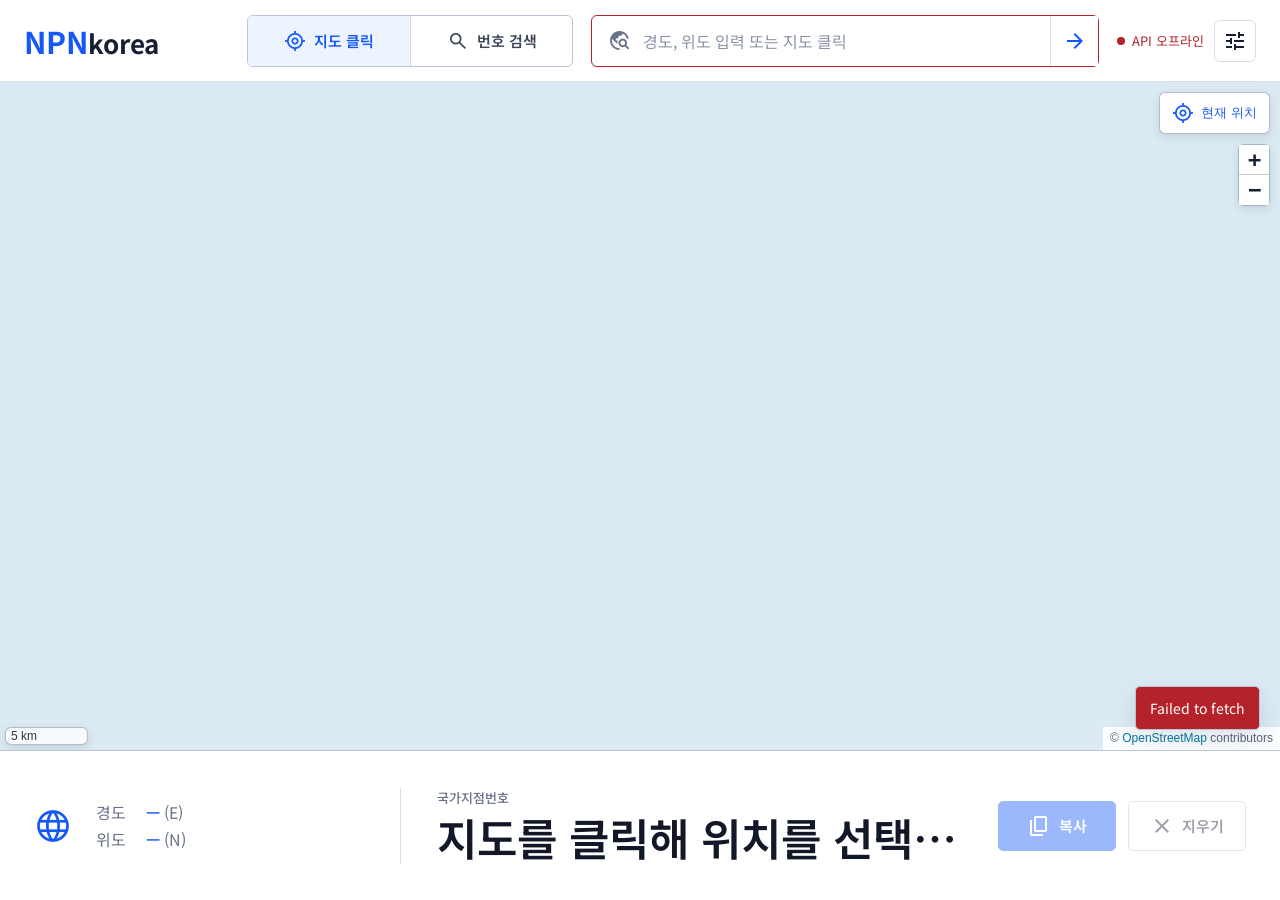
==== web/index.html @ 51260707 "Initial commit" ====
<!DOCTYPE html>
<html lang="ko">
  <head>
    <meta charset="utf-8" />
    <meta name="viewport" content="width=device-width, initial-scale=1" />
    <meta name="theme-color" content="#ffffff" />
    <title>NPNkorea Map</title>
    <link rel="icon" href="data:," />
    <link rel="preconnect" href="https://fonts.googleapis.com" />
    <link rel="preconnect" href="https://fonts.gstatic.com" crossorigin />
    <link
      href="https://fonts.googleapis.com/css2?family=Material+Symbols+Outlined:opsz,wght,FILL,GRAD@20..48,400,0,0&family=Noto+Sans+KR:wght@400;500;600;700&display=swap"
      rel="stylesheet"
    />
    <link rel="stylesheet" href="vendor/leaflet/leaflet.css" />
    <link rel="stylesheet" href="styles.css" />
  </head>
  <body>
    <div class="app-shell">
      <header class="command-bar">
        <div class="brand" aria-label="NPNkorea">
          <strong>NPN</strong><span>korea</span>
        </div>

        <div class="mode-switch" role="tablist" aria-label="변환 방식">
          <button
            id="map-mode"
            class="mode-button is-active"
            type="button"
            role="tab"
            aria-selected="true"
            data-mode="map"
          >
            <span class="material-symbols-outlined" aria-hidden="true">my_location</span>
            지도 클릭
          </button>
          <button
            id="code-mode"
            class="mode-button"
            type="button"
            role="tab"
            aria-selected="false"
            data-mode="code"
          >
            <span class="material-symbols-outlined" aria-hidden="true">search</span>
            번호 검색
          </button>
        </div>

        <form id="command-form" class="command-form" novalidate>
          <span class="material-symbols-outlined command-icon" aria-hidden="true">travel_explore</span>
          <label class="visually-hidden" for="command-input">좌표 또는 국가지점번호</label>
          <input
            id="command-input"
            type="text"
            inputmode="text"
            autocomplete="off"
            placeholder="경도, 위도 입력 또는 지도 클릭"
          />
          <button id="command-submit" class="icon-button submit-button" type="submit" aria-label="변환">
            <span class="material-symbols-outlined" aria-hidden="true">arrow_forward</span>
          </button>
        </form>

        <div class="command-tools">
          <span id="connection-state" class="connection-state" role="status">
            <span class="connection-dot" aria-hidden="true"></span>
            <span id="connection-label">확인 중</span>
          </span>
          <button
            id="settings-toggle"
            class="icon-button"
            type="button"
            aria-label="API 설정"
            aria-expanded="false"
            aria-controls="settings-panel"
            title="API 설정"
          >
            <span class="material-symbols-outlined" aria-hidden="true">tune</span>
          </button>
        </div>
      </header>

      <aside id="settings-panel" class="settings-panel" hidden>
        <div class="settings-heading">
          <strong>API 연결</strong>
          <button id="settings-close" class="icon-button compact" type="button" aria-label="설정 닫기">
            <span class="material-symbols-outlined" aria-hidden="true">close</span>
          </button>
        </div>
        <label for="base-url">Backend URL</label>
        <div class="settings-row">
          <input id="base-url" type="url" value="http://127.0.0.1:8000" spellcheck="false" />
          <button id="health-button" type="button">연결 확인</button>
        </div>
      </aside>

      <main class="map-stage">
        <div id="map" aria-label="대한민국 인터랙티브 지도"></div>

        <section id="selection-card" class="selection-card" aria-live="polite" hidden>
          <div class="selection-title">
            <span>선택 위치</span>
            <strong>(10 m)</strong>
          </div>
          <dl>
            <div><dt>경도</dt><dd id="selection-lon">—</dd></div>
            <div><dt>위도</dt><dd id="selection-lat">—</dd></div>
          </dl>
        </section>

        <div id="toast" class="toast" role="status" aria-live="polite" hidden></div>
      </main>

      <footer id="result-dock" class="result-dock" aria-live="polite">
        <div class="coordinate-result">
          <span class="material-symbols-outlined coordinate-symbol" aria-hidden="true">language</span>
          <dl>
            <div>
              <dt>경도</dt>
              <dd><span id="result-lon">—</span><span class="coordinate-axis"> (E)</span></dd>
            </div>
            <div>
              <dt>위도</dt>
              <dd><span id="result-lat">—</span><span class="coordinate-axis"> (N)</span></dd>
            </div>
          </dl>
        </div>

        <div class="result-divider" aria-hidden="true"></div>

        <div class="npn-result">
          <span>국가지점번호</span>
          <strong id="result-code">지도를 클릭해 위치를 선택하세요</strong>
        </div>

        <div class="dock-actions">
          <button id="copy-button" class="primary-action" type="button" disabled>
            <span class="material-symbols-outlined" aria-hidden="true">content_copy</span>
            복사
          </button>
          <button id="clear-button" class="secondary-action" type="button" disabled>
            <span class="material-symbols-outlined" aria-hidden="true">close</span>
            지우기
          </button>
        </div>
      </footer>
    </div>

    <noscript>이 지도 도구를 사용하려면 JavaScript를 활성화해야 합니다.</noscript>
    <script src="vendor/leaflet/leaflet.js"></script>
    <script src="app.js"></script>
  </body>
</html>
---- web/vendor/leaflet/leaflet.css ----
/* required styles */

.leaflet-pane,
.leaflet-tile,
.leaflet-marker-icon,
.leaflet-marker-shadow,
.leaflet-tile-container,
.leaflet-pane > svg,
.leaflet-pane > canvas,
.leaflet-zoom-box,
.leaflet-image-layer,
.leaflet-layer {
	position: absolute;
	left: 0;
	top: 0;
	}
.leaflet-container {
	overflow: hidden;
	}
.leaflet-tile,
.leaflet-marker-icon,
.leaflet-marker-shadow {
	-webkit-user-select: none;
	   -moz-user-select: none;
	        user-select: none;
	  -webkit-user-drag: none;
	}
/* Prevents IE11 from highlighting tiles in blue */
.leaflet-tile::selection {
	background: transparent;
}
/* Safari renders non-retina tile on retina better with this, but Chrome is worse */
.leaflet-safari .leaflet-tile {
	image-rendering: -webkit-optimize-contrast;
	}
/* hack that prevents hw layers "stretching" when loading new tiles */
.leaflet-safari .leaflet-tile-container {
	width: 1600px;
	height: 1600px;
	-webkit-transform-origin: 0 0;
	}
.leaflet-marker-icon,
.leaflet-marker-shadow {
	display: block;
	}
/* .leaflet-container svg: reset svg max-width decleration shipped in Joomla! (joomla.org) 3.x */
/* .leaflet-container img: map is broken in FF if you have max-width: 100% on tiles */
.leaflet-container .leaflet-overlay-pane svg {
	max-width: none !important;
	max-height: none !important;
	}
.leaflet-container .leaflet-marker-pane img,
.leaflet-container .leaflet-shadow-pane img,
.leaflet-container .leaflet-tile-pane img,
.leaflet-container img.leaflet-image-layer,
.leaflet-container .leaflet-tile {
	max-width: none !important;
	max-height: none !important;
	width: auto;
	padding: 0;
	}

.leaflet-container img.leaflet-tile {
	/* See: https://bugs.chromium.org/p/chromium/issues/detail?id=600120 */
	mix-blend-mode: plus-lighter;
}

.leaflet-container.leaflet-touch-zoom {
	-ms-touch-action: pan-x pan-y;
	touch-action: pan-x pan-y;
	}
.leaflet-container.leaflet-touch-drag {
	-ms-touch-action: pinch-zoom;
	/* Fallback for FF which doesn't support pinch-zoom */
	touch-action: none;
	touch-action: pinch-zoom;
}
.leaflet-container.leaflet-touch-drag.leaflet-touch-zoom {
	-ms-touch-action: none;
	touch-action: none;
}
.leaflet-container {
	-webkit-tap-highlight-color: transparent;
}
.leaflet-container a {
	-webkit-tap-highlight-color: rgba(51, 181, 229, 0.4);
}
.leaflet-tile {
	filter: inherit;
	visibility: hidden;
	}
.leaflet-tile-loaded {
	visibility: inherit;
	}
.leaflet-zoom-box {
	width: 0;
	height: 0;
	-moz-box-sizing: border-box;
	     box-sizing: border-box;
	z-index: 800;
	}
/* workaround for https://bugzilla.mozilla.org/show_bug.cgi?id=888319 */
.leaflet-overlay-pane svg {
	-moz-user-select: none;
	}

.leaflet-pane         { z-index: 400; }

.leaflet-tile-pane    { z-index: 200; }
.leaflet-overlay-pane { z-index: 400; }
.leaflet-shadow-pane  { z-index: 500; }
.leaflet-marker-pane  { z-index: 600; }
.leaflet-tooltip-pane   { z-index: 650; }
.leaflet-popup-pane   { z-index: 700; }

.leaflet-map-pane canvas { z-index: 100; }
.leaflet-map-pane svg    { z-index: 200; }

.leaflet-vml-shape {
	width: 1px;
	height: 1px;
	}
.lvml {
	behavior: url(#default#VML);
	display: inline-block;
	position: absolute;
	}


/* control positioning */

.leaflet-control {
	position: relative;
	z-index: 800;
	pointer-events: visiblePainted; /* IE 9-10 doesn't have auto */
	pointer-events: auto;
	}
.leaflet-top,
.leaflet-bottom {
	position: absolute;
	z-index: 1000;
	pointer-events: none;
	}
.leaflet-top {
	top: 0;
	}
.leaflet-right {
	right: 0;
	}
.leaflet-bottom {
	bottom: 0;
	}
.leaflet-left {
	left: 0;
	}
.leaflet-control {
	float: left;
	clear: both;
	}
.leaflet-right .leaflet-control {
	float: right;
	}
.leaflet-top .leaflet-control {
	margin-top: 10px;
	}
.leaflet-bottom .leaflet-control {
	margin-bottom: 10px;
	}
.leaflet-left .leaflet-control {
	margin-left: 10px;
	}
.leaflet-right .leaflet-control {
	margin-right: 10px;
	}


/* zoom and fade animations */

.leaflet-fade-anim .leaflet-popup {
	opacity: 0;
	-webkit-transition: opacity 0.2s linear;
	   -moz-transition: opacity 0.2s linear;
	        transition: opacity 0.2s linear;
	}
.leaflet-fade-anim .leaflet-map-pane .leaflet-popup {
	opacity: 1;
	}
.leaflet-zoom-animated {
	-webkit-transform-origin: 0 0;
	    -ms-transform-origin: 0 0;
	        transform-origin: 0 0;
	}
svg.leaflet-zoom-animated {
	will-change: transform;
}

.leaflet-zoom-anim .leaflet-zoom-animated {
	-webkit-transition: -webkit-transform 0.25s cubic-bezier(0,0,0.25,1);
	   -moz-transition:    -moz-transform 0.25s cubic-bezier(0,0,0.25,1);
	        transition:         transform 0.25s cubic-bezier(0,0,0.25,1);
	}
.leaflet-zoom-anim .leaflet-tile,
.leaflet-pan-anim .leaflet-tile {
	-webkit-transition: none;
	   -moz-transition: none;
	        transition: none;
	}

.leaflet-zoom-anim .leaflet-zoom-hide {
	visibility: hidden;
	}


/* cursors */

.leaflet-interactive {
	cursor: pointer;
	}
.leaflet-grab {
	cursor: -webkit-grab;
	cursor:    -moz-grab;
	cursor:         grab;
	}
.leaflet-crosshair,
.leaflet-crosshair .leaflet-interactive {
	cursor: crosshair;
	}
.leaflet-popup-pane,
.leaflet-control {
	cursor: auto;
	}
.leaflet-dragging .leaflet-grab,
.leaflet-dragging .leaflet-grab .leaflet-interactive,
.leaflet-dragging .leaflet-marker-draggable {
	cursor: move;
	cursor: -webkit-grabbing;
	cursor:    -moz-grabbing;
	cursor:         grabbing;
	}

/* marker & overlays interactivity */
.leaflet-marker-icon,
.leaflet-marker-shadow,
.leaflet-image-layer,
.leaflet-pane > svg path,
.leaflet-tile-container {
	pointer-events: none;
	}

.leaflet-marker-icon.leaflet-interactive,
.leaflet-image-layer.leaflet-interactive,
.leaflet-pane > svg path.leaflet-interactive,
svg.leaflet-image-layer.leaflet-interactive path {
	pointer-events: visiblePainted; /* IE 9-10 doesn't have auto */
	pointer-events: auto;
	}

/* visual tweaks */

.leaflet-container {
	background: #ddd;
	outline-offset: 1px;
	}
.leaflet-container a {
	color: #0078A8;
	}
.leaflet-zoom-box {
	border: 2px dotted #38f;
	background: rgba(255,255,255,0.5);
	}


/* general typography */
.leaflet-container {
	font-family: "Helvetica Neue", Arial, Helvetica, sans-serif;
	font-size: 12px;
	font-size: 0.75rem;
	line-height: 1.5;
	}


/* general toolbar styles */

.leaflet-bar {
	box-shadow: 0 1px 5px rgba(0,0,0,0.65);
	border-radius: 4px;
	}
.leaflet-bar a {
	background-color: #fff;
	border-bottom: 1px solid #ccc;
	width: 26px;
	height: 26px;
	line-height: 26px;
	display: block;
	text-align: center;
	text-decoration: none;
	color: black;
	}
.leaflet-bar a,
.leaflet-control-layers-toggle {
	background-position: 50% 50%;
	background-repeat: no-repeat;
	display: block;
	}
.leaflet-bar a:hover,
.leaflet-bar a:focus {
	background-color: #f4f4f4;
	}
.leaflet-bar a:first-child {
	border-top-left-radius: 4px;
	border-top-right-radius: 4px;
	}
.leaflet-bar a:last-child {
	border-bottom-left-radius: 4px;
	border-bottom-right-radius: 4px;
	border-bottom: none;
	}
.leaflet-bar a.leaflet-disabled {
	cursor: default;
	background-color: #f4f4f4;
	color: #bbb;
	}

.leaflet-touch .leaflet-bar a {
	width: 30px;
	height: 30px;
	line-height: 30px;
	}
.leaflet-touch .leaflet-bar a:first-child {
	border-top-left-radius: 2px;
	border-top-right-radius: 2px;
	}
.leaflet-touch .leaflet-bar a:last-child {
	border-bottom-left-radius: 2px;
	border-bottom-right-radius: 2px;
	}

/* zoom control */

.leaflet-control-zoom-in,
.leaflet-control-zoom-out {
	font: bold 18px 'Lucida Console', Monaco, monospace;
	text-indent: 1px;
	}

.leaflet-touch .leaflet-control-zoom-in, .leaflet-touch .leaflet-control-zoom-out  {
	font-size: 22px;
	}


/* layers control */

.leaflet-control-layers {
	box-shadow: 0 1px 5px rgba(0,0,0,0.4);
	background: #fff;
	border-radius: 5px;
	}
.leaflet-control-layers-toggle {
	background-image: url(images/layers.png);
	width: 36px;
	height: 36px;
	}
.leaflet-retina .leaflet-control-layers-toggle {
	background-image: url(images/layers-2x.png);
	background-size: 26px 26px;
	}
.leaflet-touch .leaflet-control-layers-toggle {
	width: 44px;
	height: 44px;
	}
.leaflet-control-layers .leaflet-control-layers-list,
.leaflet-control-layers-expanded .leaflet-control-layers-toggle {
	display: none;
	}
.leaflet-control-layers-expanded .leaflet-control-layers-list {
	display: block;
	position: relative;
	}
.leaflet-control-layers-expanded {
	padding: 6px 10px 6px 6px;
	color: #333;
	background: #fff;
	}
.leaflet-control-layers-scrollbar {
	overflow-y: scroll;
	overflow-x: hidden;
	padding-right: 5px;
	}
.leaflet-control-layers-selector {
	margin-top: 2px;
	position: relative;
	top: 1px;
	}
.leaflet-control-layers label {
	display: block;
	font-size: 13px;
	font-size: 1.08333em;
	}
.leaflet-control-layers-separator {
	height: 0;
	border-top: 1px solid #ddd;
	margin: 5px -10px 5px -6px;
	}

/* Default icon URLs */
.leaflet-default-icon-path { /* used only in path-guessing heuristic, see L.Icon.Default */
	background-image: url(images/marker-icon.png);
	}


/* attribution and scale controls */

.leaflet-container .leaflet-control-attribution {
	background: #fff;
	background: rgba(255, 255, 255, 0.8);
	margin: 0;
	}
.leaflet-control-attribution,
.leaflet-control-scale-line {
	padding: 0 5px;
	color: #333;
	line-height: 1.4;
	}
.leaflet-control-attribution a {
	text-decoration: none;
	}
.leaflet-control-attribution a:hover,
.leaflet-control-attribution a:focus {
	text-decoration: underline;
	}
.leaflet-attribution-flag {
	display: inline !important;
	vertical-align: baseline !important;
	width: 1em;
	height: 0.6669em;
	}
.leaflet-left .leaflet-control-scale {
	margin-left: 5px;
	}
.leaflet-bottom .leaflet-control-scale {
	margin-bottom: 5px;
	}
.leaflet-control-scale-line {
	border: 2px solid #777;
	border-top: none;
	line-height: 1.1;
	padding: 2px 5px 1px;
	white-space: nowrap;
	-moz-box-sizing: border-box;
	     box-sizing: border-box;
	background: rgba(255, 255, 255, 0.8);
	text-shadow: 1px 1px #fff;
	}
.leaflet-control-scale-line:not(:first-child) {
	border-top: 2px solid #777;
	border-bottom: none;
	margin-top: -2px;
	}
.leaflet-control-scale-line:not(:first-child):not(:last-child) {
	border-bottom: 2px solid #777;
	}

.leaflet-touch .leaflet-control-attribution,
.leaflet-touch .leaflet-control-layers,
.leaflet-touch .leaflet-bar {
	box-shadow: none;
	}
.leaflet-touch .leaflet-control-layers,
.leaflet-touch .leaflet-bar {
	border: 2px solid rgba(0,0,0,0.2);
	background-clip: padding-box;
	}


/* popup */

.leaflet-popup {
	position: absolute;
	text-align: center;
	margin-bottom: 20px;
	}
.leaflet-popup-content-wrapper {
	padding: 1px;
	text-align: left;
	border-radius: 12px;
	}
.leaflet-popup-content {
	margin: 13px 24px 13px 20px;
	line-height: 1.3;
	font-size: 13px;
	font-size: 1.08333em;
	min-height: 1px;
	}
.leaflet-popup-content p {
	margin: 17px 0;
	margin: 1.3em 0;
	}
.leaflet-popup-tip-container {
	width: 40px;
	height: 20px;
	position: absolute;
	left: 50%;
	margin-top: -1px;
	margin-left: -20px;
	overflow: hidden;
	pointer-events: none;
	}
.leaflet-popup-tip {
	width: 17px;
	height: 17px;
	padding: 1px;

	margin: -10px auto 0;
	pointer-events: auto;

	-webkit-transform: rotate(45deg);
	   -moz-transform: rotate(45deg);
	    -ms-transform: rotate(45deg);
	        transform: rotate(45deg);
	}
.leaflet-popup-content-wrapper,
.leaflet-popup-tip {
	background: white;
	color: #333;
	box-shadow: 0 3px 14px rgba(0,0,0,0.4);
	}
.leaflet-container a.leaflet-popup-close-button {
	position: absolute;
	top: 0;
	right: 0;
	border: none;
	text-align: center;
	width: 24px;
	height: 24px;
	font: 16px/24px Tahoma, Verdana, sans-serif;
	color: #757575;
	text-decoration: none;
	background: transparent;
	}
.leaflet-container a.leaflet-popup-close-button:hover,
.leaflet-container a.leaflet-popup-close-button:focus {
	color: #585858;
	}
.leaflet-popup-scrolled {
	overflow: auto;
	}

.leaflet-oldie .leaflet-popup-content-wrapper {
	-ms-zoom: 1;
	}
.leaflet-oldie .leaflet-popup-tip {
	width: 24px;
	margin: 0 auto;

	-ms-filter: "progid:DXImageTransform.Microsoft.Matrix(M11=0.70710678, M12=0.70710678, M21=-0.70710678, M22=0.70710678)";
	filter: progid:DXImageTransform.Microsoft.Matrix(M11=0.70710678, M12=0.70710678, M21=-0.70710678, M22=0.70710678);
	}

.leaflet-oldie .leaflet-control-zoom,
.leaflet-oldie .leaflet-control-layers,
.leaflet-oldie .leaflet-popup-content-wrapper,
.leaflet-oldie .leaflet-popup-tip {
	border: 1px solid #999;
	}


/* div icon */

.leaflet-div-icon {
	background: #fff;
	border: 1px solid #666;
	}


/* Tooltip */
/* Base styles for the element that has a tooltip */
.leaflet-tooltip {
	position: absolute;
	padding: 6px;
	background-color: #fff;
	border: 1px solid #fff;
	border-radius: 3px;
	color: #222;
	white-space: nowrap;
	-webkit-user-select: none;
	-moz-user-select: none;
	-ms-user-select: none;
	user-select: none;
	pointer-events: none;
	box-shadow: 0 1px 3px rgba(0,0,0,0.4);
	}
.leaflet-tooltip.leaflet-interactive {
	cursor: pointer;
	pointer-events: auto;
	}
.leaflet-tooltip-top:before,
.leaflet-tooltip-bottom:before,
.leaflet-tooltip-left:before,
.leaflet-tooltip-right:before {
	position: absolute;
	pointer-events: none;
	border: 6px solid transparent;
	background: transparent;
	content: "";
	}

/* Directions */

.leaflet-tooltip-bottom {
	margin-top: 6px;
}
.leaflet-tooltip-top {
	margin-top: -6px;
}
.leaflet-tooltip-bottom:before,
.leaflet-tooltip-top:before {
	left: 50%;
	margin-left: -6px;
	}
.leaflet-tooltip-top:before {
	bottom: 0;
	margin-bottom: -12px;
	border-top-color: #fff;
	}
.leaflet-tooltip-bottom:before {
	top: 0;
	margin-top: -12px;
	margin-left: -6px;
	border-bottom-color: #fff;
	}
.leaflet-tooltip-left {
	margin-left: -6px;
}
.leaflet-tooltip-right {
	margin-left: 6px;
}
.leaflet-tooltip-left:before,
.leaflet-tooltip-right:before {
	top: 50%;
	margin-top: -6px;
	}
.leaflet-tooltip-left:before {
	right: 0;
	margin-right: -12px;
	border-left-color: #fff;
	}
.leaflet-tooltip-right:before {
	left: 0;
	margin-left: -12px;
	border-right-color: #fff;
	}

/* Printing */

@media print {
	/* Prevent printers from removing background-images of controls. */
	.leaflet-control {
		-webkit-print-color-adjust: exact;
		print-color-adjust: exact;
		}
	}
---- web/styles.css ----
:root {
  color-scheme: light;
  font-family: "Noto Sans KR", sans-serif;
  font-synthesis: none;
  --surface: #ffffff;
  --surface-muted: #f4f7fb;
  --ink: #172033;
  --muted: #687287;
  --line: #d8dee9;
  --line-strong: #bac4d4;
  --blue: #1459f5;
  --blue-dark: #0e3fb9;
  --blue-soft: #eef4ff;
  --red: #e53b42;
  --green: #13865b;
  --yellow: #ffd84d;
  --danger: #b4232a;
  --shadow: 0 8px 24px rgba(34, 47, 74, 0.13);
  --command-height: 82px;
  --dock-height: 150px;
}

* {
  box-sizing: border-box;
  letter-spacing: 0;
}

html,
body {
  width: 100%;
  height: 100%;
}

body {
  margin: 0;
  overflow: hidden;
  color: var(--ink);
  background: var(--surface);
}

button,
input {
  font: inherit;
}

button {
  color: inherit;
}

button:focus-visible,
input:focus-visible {
  outline: 3px solid rgba(20, 89, 245, 0.25);
  outline-offset: 2px;
}

.app-shell {
  display: grid;
  grid-template-rows: var(--command-height) minmax(0, 1fr) var(--dock-height);
  width: 100%;
  height: 100dvh;
  min-height: 620px;
}

.command-bar {
  position: relative;
  z-index: 900;
  display: grid;
  grid-template-columns: 205px 326px minmax(280px, 1fr) auto;
  align-items: center;
  gap: 18px;
  padding: 14px 24px;
  border-bottom: 1px solid var(--line);
  background: var(--surface);
}

.brand {
  display: flex;
  align-items: baseline;
  font-size: 26px;
  line-height: 1;
  white-space: nowrap;
}

.brand strong {
  color: var(--blue);
  font-size: 30px;
  font-weight: 700;
}

.brand span {
  font-weight: 700;
}

.mode-switch {
  display: grid;
  grid-template-columns: 1fr 1fr;
  height: 52px;
  border: 1px solid var(--line-strong);
  border-radius: 6px;
  overflow: hidden;
  background: var(--surface);
}

.mode-button {
  display: inline-flex;
  align-items: center;
  justify-content: center;
  gap: 8px;
  min-width: 0;
  border: 0;
  background: transparent;
  color: #3e4759;
  font-size: 15px;
  font-weight: 600;
  cursor: pointer;
}

.mode-button + .mode-button {
  border-left: 1px solid var(--line);
}

.mode-button:hover {
  background: var(--surface-muted);
}

.mode-button.is-active {
  background: var(--blue-soft);
  color: var(--blue);
}

.mode-button .material-symbols-outlined {
  font-size: 22px;
}

.command-form {
  display: grid;
  grid-template-columns: auto minmax(0, 1fr) auto;
  align-items: center;
  height: 52px;
  border: 1px solid var(--line-strong);
  border-radius: 6px;
  background: var(--surface);
  transition: border-color 150ms ease, box-shadow 150ms ease;
}

.command-form:focus-within {
  border-color: var(--blue);
  box-shadow: 0 0 0 3px rgba(20, 89, 245, 0.12);
}

.command-form.has-error {
  border-color: var(--danger);
}

.command-icon {
  margin-left: 16px;
  color: var(--muted);
  font-size: 23px;
}

.command-form input {
  width: 100%;
  min-width: 0;
  height: 100%;
  padding: 0 12px;
  border: 0;
  outline: 0;
  background: transparent;
  color: var(--ink);
  font-size: 16px;
}

.command-form input::placeholder {
  color: #8a94a7;
}

.icon-button {
  display: inline-grid;
  place-items: center;
  width: 42px;
  height: 42px;
  padding: 0;
  border: 1px solid var(--line);
  border-radius: 6px;
  background: var(--surface);
  cursor: pointer;
}

.icon-button:hover {
  border-color: var(--line-strong);
  background: var(--surface-muted);
}

.icon-button.compact {
  width: 34px;
  height: 34px;
  border: 0;
}

.submit-button {
  width: 48px;
  height: 100%;
  border-width: 0 0 0 1px;
  border-radius: 0;
  color: var(--blue);
}

.submit-button.is-loading .material-symbols-outlined {
  animation: spin 800ms linear infinite;
}

.command-tools {
  display: flex;
  align-items: center;
  gap: 10px;
}

.connection-state {
  display: inline-flex;
  align-items: center;
  gap: 7px;
  color: var(--muted);
  font-size: 13px;
  white-space: nowrap;
}

.connection-dot {
  width: 8px;
  height: 8px;
  border-radius: 50%;
  background: #a2aabd;
}

.connection-state.is-online {
  color: var(--green);
}

.connection-state.is-online .connection-dot {
  background: var(--green);
}

.connection-state.is-offline {
  color: var(--danger);
}

.connection-state.is-offline .connection-dot {
  background: var(--danger);
}

.settings-panel {
  position: absolute;
  z-index: 1100;
  top: 70px;
  right: 24px;
  width: min(420px, calc(100vw - 32px));
  padding: 18px;
  border: 1px solid var(--line);
  border-radius: 6px;
  background: var(--surface);
  box-shadow: var(--shadow);
}

.settings-heading {
  display: flex;
  align-items: center;
  justify-content: space-between;
  margin-bottom: 14px;
}

.settings-panel label {
  display: block;
  margin-bottom: 7px;
  color: var(--muted);
  font-size: 13px;
  font-weight: 600;
}

.settings-row {
  display: grid;
  grid-template-columns: minmax(0, 1fr) auto;
  gap: 8px;
}

.settings-row input,
.settings-row button {
  height: 44px;
  border: 1px solid var(--line-strong);
  border-radius: 4px;
}

.settings-row input {
  min-width: 0;
  padding: 0 12px;
}

.settings-row button {
  padding: 0 16px;
  background: var(--ink);
  color: white;
  font-weight: 600;
  cursor: pointer;
}

.map-stage {
  position: relative;
  min-height: 0;
  overflow: hidden;
}

#map {
  width: 100%;
  height: 100%;
  background: #dbeaf3;
}

.leaflet-tile-pane {
  filter: saturate(0.62) brightness(1.06) contrast(0.91);
}

.leaflet-control-zoom,
.leaflet-control-scale-line,
.map-location-control {
  border: 1px solid rgba(113, 127, 151, 0.5) !important;
  border-radius: 6px !important;
  box-shadow: 0 3px 10px rgba(39, 56, 82, 0.14) !important;
}

.leaflet-control-zoom a {
  color: var(--ink) !important;
}

.leaflet-control-attribution {
  padding: 3px 7px !important;
  background: rgba(255, 255, 255, 0.9) !important;
  color: #58647a !important;
}

.map-location-control {
  display: flex;
  align-items: center;
  justify-content: center;
  gap: 7px;
  width: auto;
  height: 42px;
  padding: 0 12px;
  border: 0;
  background: white;
  color: var(--blue);
  font-size: 13px;
  font-weight: 600;
  cursor: pointer;
}

.map-location-control:hover {
  background: var(--blue-soft);
}

.map-location-control:disabled {
  cursor: wait;
  opacity: 0.72;
}

.map-location-control .material-symbols-outlined {
  font-size: 22px;
}

.map-location-control.is-locating .material-symbols-outlined {
  animation: spin 800ms linear infinite;
}

.selection-card {
  position: absolute;
  z-index: 700;
  top: 18px;
  left: 18px;
  width: 238px;
  padding: 14px 16px;
  border: 1px solid var(--line-strong);
  border-radius: 6px;
  background: rgba(255, 255, 255, 0.94);
  box-shadow: var(--shadow);
  pointer-events: none;
}

.selection-title {
  display: flex;
  align-items: center;
  justify-content: space-between;
  margin-bottom: 10px;
  font-size: 14px;
  font-weight: 600;
}

.selection-title strong {
  color: var(--red);
  font-weight: 600;
}

.selection-card dl,
.coordinate-result dl {
  margin: 0;
}

.selection-card dl > div,
.coordinate-result dl > div {
  display: grid;
  grid-template-columns: 48px 1fr;
  align-items: baseline;
  gap: 10px;
}

.selection-card dt,
.coordinate-result dt {
  color: var(--muted);
  font-size: 13px;
}

.selection-card dd,
.coordinate-result dd {
  margin: 0;
  color: var(--blue);
  font-variant-numeric: tabular-nums;
  font-weight: 600;
}

.toast {
  position: absolute;
  z-index: 1000;
  right: 20px;
  bottom: 20px;
  max-width: min(420px, calc(100vw - 40px));
  padding: 11px 14px;
  border: 1px solid var(--line-strong);
  border-radius: 5px;
  background: var(--ink);
  color: white;
  box-shadow: var(--shadow);
  font-size: 14px;
}

.toast.is-error {
  background: var(--danger);
}

.result-dock {
  position: relative;
  z-index: 800;
  display: grid;
  grid-template-columns: 330px 1px minmax(350px, 1fr) auto;
  align-items: center;
  gap: 36px;
  padding: 22px 34px;
  border-top: 1px solid var(--line-strong);
  background: rgba(255, 255, 255, 0.97);
}

.coordinate-result {
  display: grid;
  grid-template-columns: 44px 1fr;
  align-items: center;
  gap: 18px;
}

.coordinate-symbol {
  color: var(--blue);
  font-size: 38px;
}

.coordinate-result dl > div {
  grid-template-columns: 40px 1fr;
  margin: 3px 0;
}

.coordinate-result dt,
.coordinate-result dd {
  font-size: 16px;
}

.coordinate-axis {
  color: var(--muted);
  font-weight: 400;
}

.result-divider {
  width: 1px;
  height: 76px;
  background: var(--line);
}

.npn-result {
  min-width: 0;
}

.npn-result > span {
  display: block;
  margin-bottom: 5px;
  color: var(--muted);
  font-size: 13px;
  font-weight: 500;
}

.npn-result strong {
  display: block;
  overflow: hidden;
  color: #121827;
  font-size: 44px;
  font-weight: 600;
  line-height: 1.15;
  text-overflow: ellipsis;
  white-space: nowrap;
}

.result-dock.has-result .code-prefix {
  color: #121827;
}

.result-dock.has-result .code-digits {
  color: var(--red);
}

.dock-actions {
  display: flex;
  gap: 12px;
}

.dock-actions button {
  display: inline-flex;
  align-items: center;
  justify-content: center;
  gap: 8px;
  min-width: 118px;
  height: 50px;
  padding: 0 20px;
  border-radius: 5px;
  font-size: 15px;
  font-weight: 600;
  cursor: pointer;
}

.dock-actions button:disabled {
  cursor: not-allowed;
  opacity: 0.42;
}

.primary-action {
  border: 1px solid var(--blue);
  background: var(--blue);
  color: white;
}

.primary-action:not(:disabled):hover {
  background: var(--blue-dark);
}

.secondary-action {
  border: 1px solid var(--line-strong);
  background: white;
}

.secondary-action:not(:disabled):hover {
  background: var(--surface-muted);
}

.visually-hidden {
  position: absolute;
  width: 1px;
  height: 1px;
  padding: 0;
  margin: -1px;
  overflow: hidden;
  clip: rect(0, 0, 0, 0);
  white-space: nowrap;
  border: 0;
}

[hidden] {
  display: none !important;
}

@keyframes spin {
  to {
    transform: rotate(360deg);
  }
}

@media (max-width: 1040px) {
  :root {
    --command-height: 132px;
    --dock-height: 142px;
  }

  .command-bar {
    grid-template-columns: 170px minmax(0, 1fr) auto;
    grid-template-rows: 48px 52px;
    gap: 10px 14px;
    padding: 10px 16px 12px;
  }

  .brand {
    font-size: 22px;
  }

  .brand strong {
    font-size: 26px;
  }

  .command-tools {
    grid-column: 3;
    grid-row: 1;
  }

  .mode-switch {
    grid-column: 1;
    grid-row: 2;
    width: 280px;
  }

  .command-form {
    grid-column: 2 / 4;
    grid-row: 2;
  }

  .result-dock {
    grid-template-columns: 240px 1px minmax(250px, 1fr) auto;
    gap: 20px;
    padding: 18px 20px;
  }

  .coordinate-symbol {
    display: none;
  }

  .coordinate-result {
    grid-template-columns: 1fr;
  }

  .npn-result strong {
    font-size: 34px;
  }

  .dock-actions button {
    min-width: 50px;
    width: 50px;
    padding: 0;
    font-size: 0;
  }

  .dock-actions .material-symbols-outlined {
    font-size: 23px;
  }
}

@media (max-width: 700px) {
  :root {
    --command-height: 150px;
    --dock-height: 192px;
  }

  .app-shell {
    min-height: 540px;
  }

  .command-bar {
    grid-template-columns: minmax(0, 1fr) auto;
    grid-template-rows: 42px 42px 48px;
    gap: 6px 10px;
    padding: 8px 12px 10px;
  }

  .brand {
    grid-column: 1;
    grid-row: 1;
  }

  .command-tools {
    grid-column: 2;
    grid-row: 1;
  }

  .connection-state {
    font-size: 12px;
  }

  .mode-switch {
    grid-column: 1 / 3;
    grid-row: 2;
    width: 100%;
    height: 42px;
  }

  .command-form {
    grid-column: 1 / 3;
    grid-row: 3;
    height: 48px;
  }

  .selection-card {
    top: 12px;
    left: 12px;
    width: 210px;
    padding: 11px 13px;
  }

  .map-location-control {
    width: 42px;
    padding: 0;
  }

  .map-location-label {
    display: none;
  }

  .result-dock {
    grid-template-columns: minmax(0, 1fr) auto;
    grid-template-rows: auto 1px auto;
    gap: 10px 14px;
    padding: 14px 16px;
  }

  .coordinate-result {
    grid-column: 1;
    grid-row: 3;
  }

  .coordinate-result dl {
    display: flex;
    gap: 16px;
  }

  .coordinate-result dl > div {
    display: flex;
    gap: 7px;
  }

  .coordinate-result dt,
  .coordinate-result dd {
    font-size: 12px;
  }

  .result-divider {
    grid-column: 1 / 3;
    grid-row: 2;
    width: 100%;
    height: 1px;
  }

  .npn-result {
    grid-column: 1 / 3;
    grid-row: 1;
  }

  .npn-result strong {
    font-size: 29px;
  }

  .dock-actions {
    grid-column: 2;
    grid-row: 3;
  }

  .dock-actions button {
    width: 42px;
    min-width: 42px;
    height: 42px;
  }

  .settings-panel {
    top: 54px;
    right: 12px;
  }

  .leaflet-control-attribution {
    max-width: 240px;
    font-size: 9px !important;
  }
}

@media (prefers-reduced-motion: reduce) {
  *,
  *::before,
  *::after {
    scroll-behavior: auto !important;
    transition-duration: 0.01ms !important;
    animation-duration: 0.01ms !important;
    animation-iteration-count: 1 !important;
  }
}
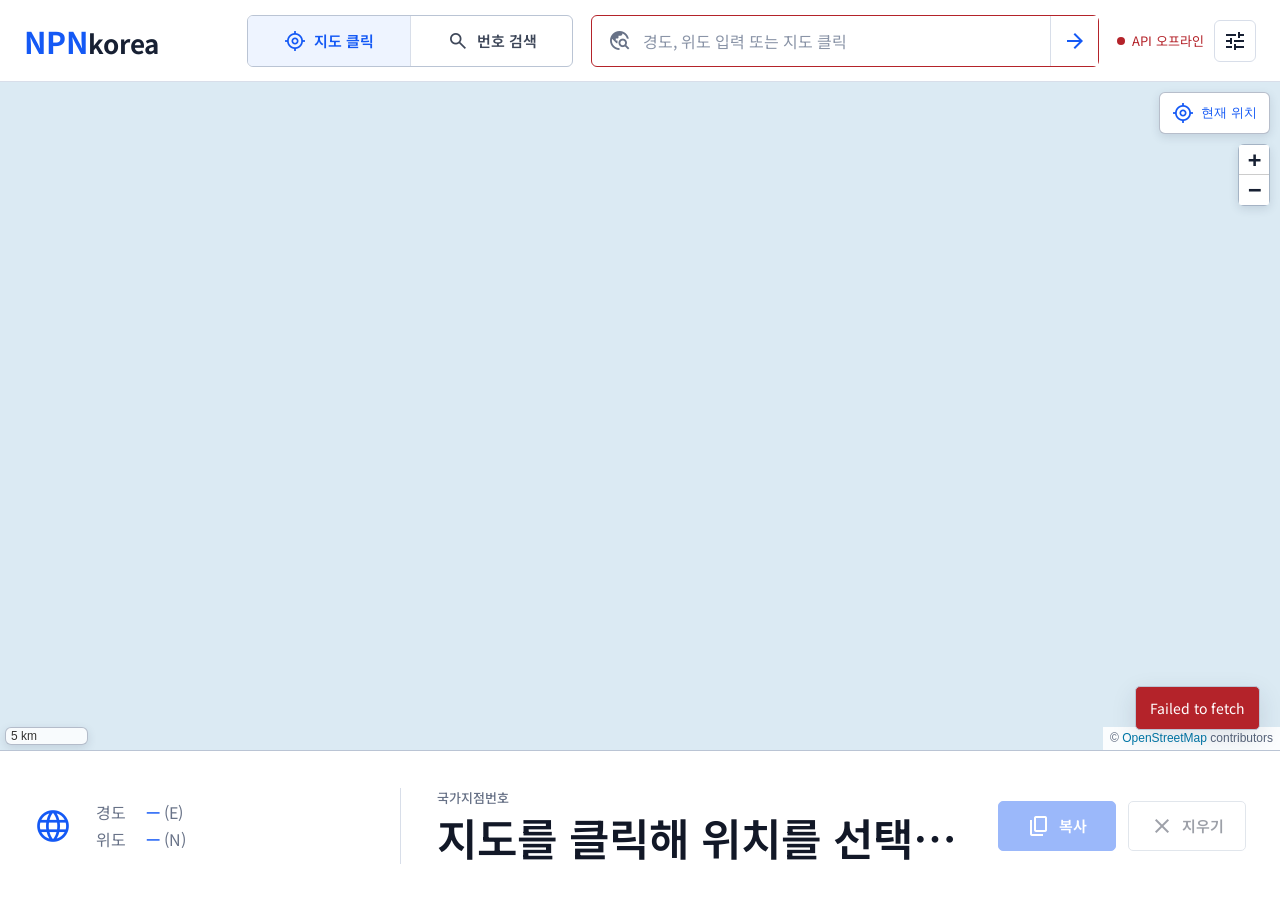
==== commit 8b1b3bc5: "Configure production web API" ====
--- a/web/index.html
+++ b/web/index.html
@@ -90,7 +90,7 @@
         </div>
         <label for="base-url">Backend URL</label>
         <div class="settings-row">
-          <input id="base-url" type="url" value="http://127.0.0.1:8000" spellcheck="false" />
+          <input id="base-url" type="url" value="https://or8wc0p8nf.execute-api.eu-west-2.amazonaws.com" spellcheck="false" />
           <button id="health-button" type="button">연결 확인</button>
         </div>
       </aside>
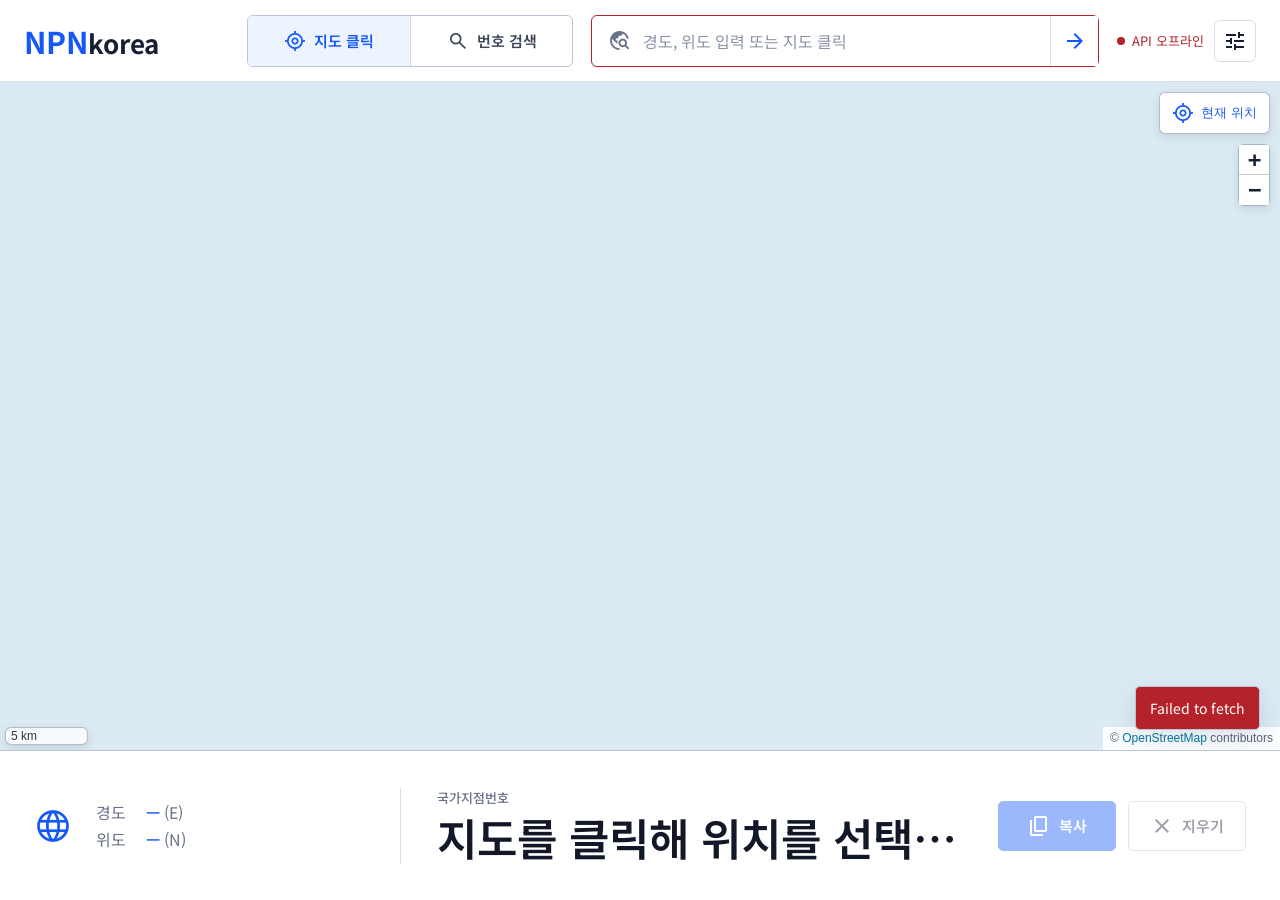
==== commit e7c37ec1: "Use custom API domain and document public API" ====
--- a/web/index.html
+++ b/web/index.html
@@ -90,7 +90,7 @@
         </div>
         <label for="base-url">Backend URL</label>
         <div class="settings-row">
-          <input id="base-url" type="url" value="https://or8wc0p8nf.execute-api.eu-west-2.amazonaws.com" spellcheck="false" />
+          <input id="base-url" type="url" value="https://api.npnkorea.com" spellcheck="false" />
           <button id="health-button" type="button">연결 확인</button>
         </div>
       </aside>
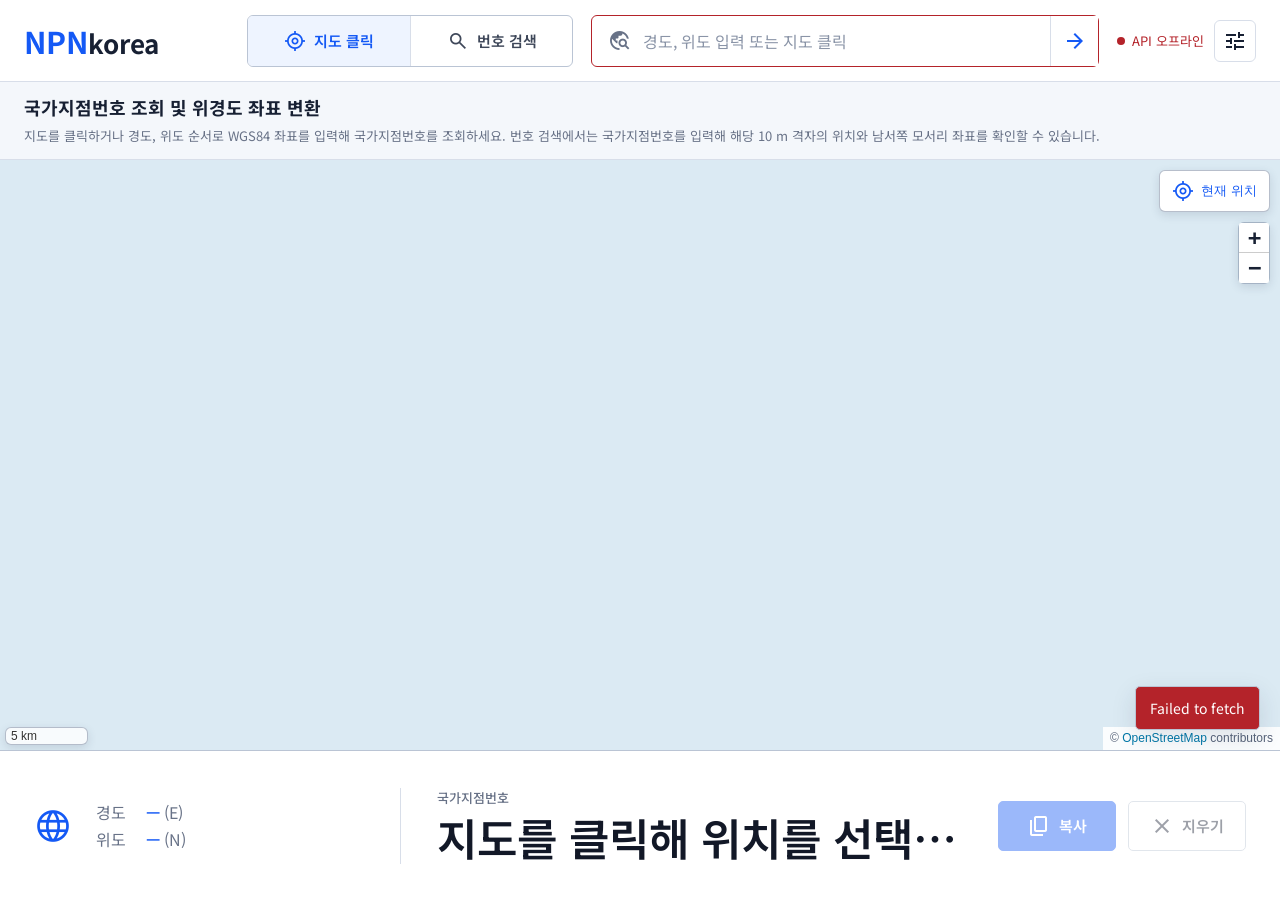
==== commit 401cc5f5: "feat(web): add Korean SEO metadata and crawlable service text" ====
--- a/web/index.html
+++ b/web/index.html
@@ -4,7 +4,12 @@
     <meta charset="utf-8" />
     <meta name="viewport" content="width=device-width, initial-scale=1" />
     <meta name="theme-color" content="#ffffff" />
-    <title>NPNkorea Map</title>
+    <title>국가지점번호 조회·위경도 변환 지도 | NPNkorea</title>
+    <meta
+      name="description"
+      content="지도에서 위치를 선택해 국가지점번호를 조회하고, 국가지점번호를 WGS84 위도·경도 좌표로 변환하세요. NPNkorea에서 해당 격자의 위치와 좌표를 확인할 수 있습니다."
+    />
+    <link rel="canonical" href="https://www.npnkorea.com/" />
     <link rel="icon" href="data:," />
     <link rel="preconnect" href="https://fonts.googleapis.com" />
     <link rel="preconnect" href="https://fonts.gstatic.com" crossorigin />
@@ -81,6 +86,14 @@
         </div>
       </header>
 
+      <section class="service-intro" aria-labelledby="service-title">
+        <h1 id="service-title">국가지점번호 조회 및 위경도 좌표 변환</h1>
+        <p>
+          지도를 클릭하거나 경도, 위도 순서로 WGS84 좌표를 입력해 국가지점번호를 조회하세요.
+          번호 검색에서는 국가지점번호를 입력해 해당 10 m 격자의 위치와 남서쪽 모서리 좌표를 확인할 수 있습니다.
+        </p>
+      </section>
+
       <aside id="settings-panel" class="settings-panel" hidden>
         <div class="settings-heading">
           <strong>API 연결</strong>
--- a/web/styles.css
+++ b/web/styles.css
@@ -33,7 +33,8 @@
 
 body {
   margin: 0;
-  overflow: hidden;
+  overflow-x: hidden;
+  overflow-y: auto;
   color: var(--ink);
   background: var(--surface);
 }
@@ -55,7 +56,7 @@
 
 .app-shell {
   display: grid;
-  grid-template-rows: var(--command-height) minmax(0, 1fr) var(--dock-height);
+  grid-template-rows: var(--command-height) auto minmax(180px, 1fr) var(--dock-height);
   width: 100%;
   height: 100dvh;
   min-height: 620px;
@@ -299,6 +300,25 @@
   color: white;
   font-weight: 600;
   cursor: pointer;
+}
+
+.service-intro {
+  padding: 12px 24px;
+  border-bottom: 1px solid var(--line);
+  background: var(--surface-muted);
+}
+
+.service-intro h1 {
+  margin: 0 0 4px;
+  font-size: 18px;
+  line-height: 1.5;
+}
+
+.service-intro p {
+  margin: 0;
+  color: var(--muted);
+  font-size: 13px;
+  line-height: 1.7;
 }
 
 .map-stage {
@@ -657,7 +677,15 @@
   }
 
   .app-shell {
-    min-height: 540px;
+    min-height: 660px;
+  }
+
+  .service-intro {
+    padding: 10px 12px;
+  }
+
+  .service-intro h1 {
+    font-size: 16px;
   }
 
   .command-bar {
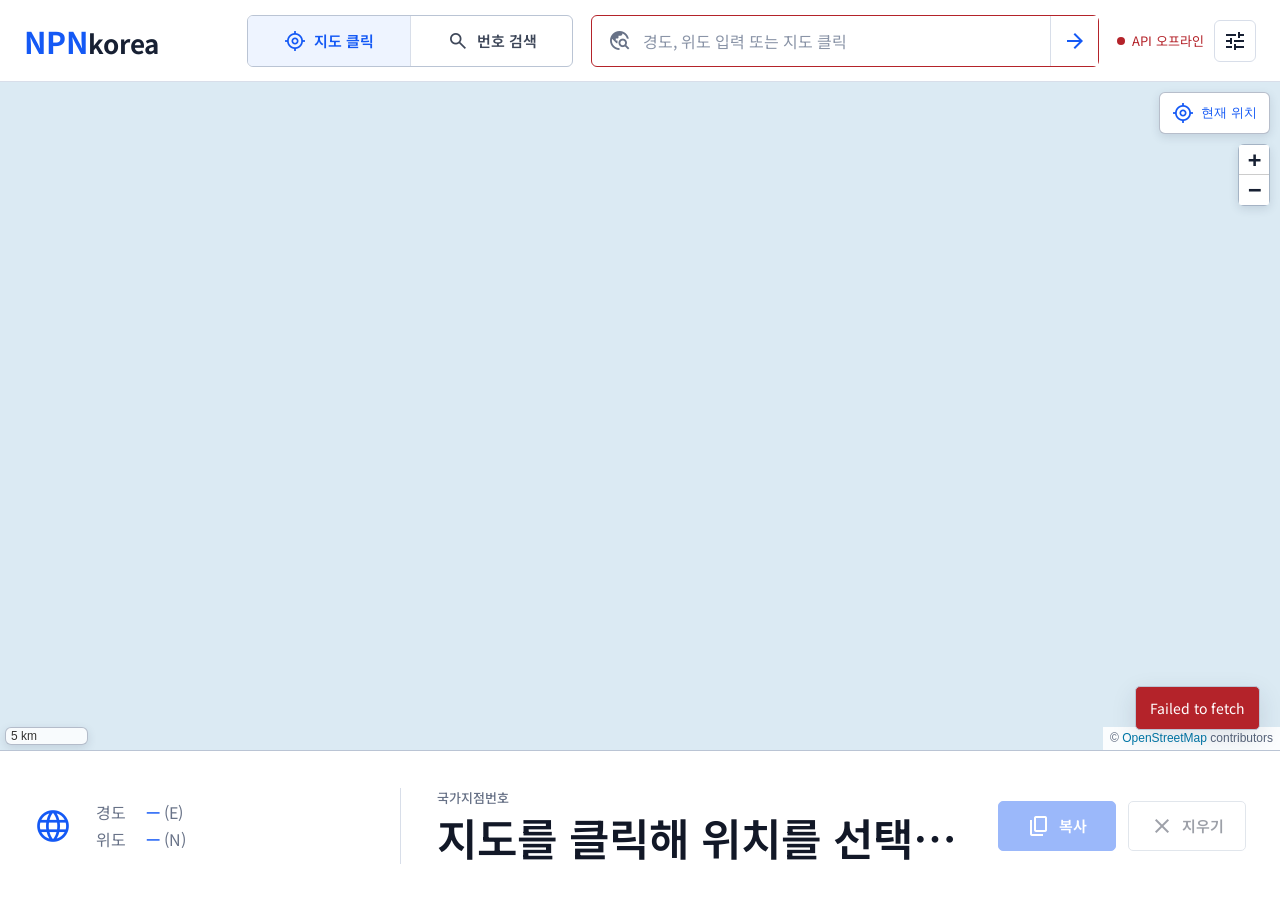
==== commit a2c32b32: "Hide service intro visually while preserving crawlable text" ====
--- a/web/index.html
+++ b/web/index.html
@@ -86,7 +86,7 @@
         </div>
       </header>
 
-      <section class="service-intro" aria-labelledby="service-title">
+      <section class="service-intro visually-hidden" aria-labelledby="service-title">
         <h1 id="service-title">국가지점번호 조회 및 위경도 좌표 변환</h1>
         <p>
           지도를 클릭하거나 경도, 위도 순서로 WGS84 좌표를 입력해 국가지점번호를 조회하세요.
--- a/web/styles.css
+++ b/web/styles.css
@@ -56,7 +56,7 @@
 
 .app-shell {
   display: grid;
-  grid-template-rows: var(--command-height) auto minmax(180px, 1fr) var(--dock-height);
+  grid-template-rows: var(--command-height) minmax(180px, 1fr) var(--dock-height);
   width: 100%;
   height: 100dvh;
   min-height: 620px;
@@ -300,25 +300,6 @@
   color: white;
   font-weight: 600;
   cursor: pointer;
-}
-
-.service-intro {
-  padding: 12px 24px;
-  border-bottom: 1px solid var(--line);
-  background: var(--surface-muted);
-}
-
-.service-intro h1 {
-  margin: 0 0 4px;
-  font-size: 18px;
-  line-height: 1.5;
-}
-
-.service-intro p {
-  margin: 0;
-  color: var(--muted);
-  font-size: 13px;
-  line-height: 1.7;
 }
 
 .map-stage {
@@ -680,14 +661,6 @@
     min-height: 660px;
   }
 
-  .service-intro {
-    padding: 10px 12px;
-  }
-
-  .service-intro h1 {
-    font-size: 16px;
-  }
-
   .command-bar {
     grid-template-columns: minmax(0, 1fr) auto;
     grid-template-rows: 42px 42px 48px;
